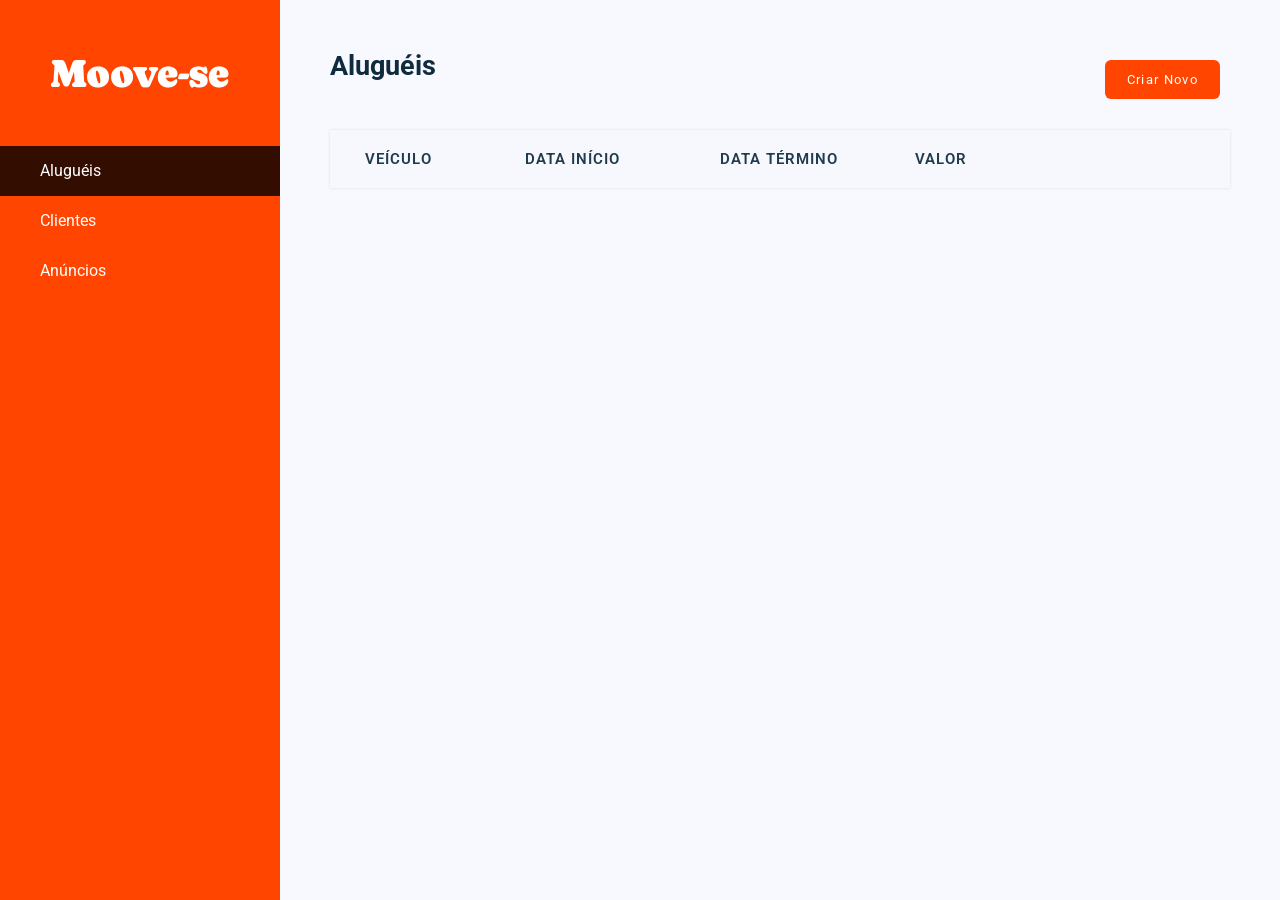
==== frontend/index.html @ 2e524813 "Frontend (rascunho)" ====
<!DOCTYPE html>
<html lang="en">
    <head>
        <title>Moove-se - Aluguéis</title>
        <meta charset="utf-8" /> 
        <link rel="icon" type="image/png" href="favicon.png" sizes="16x16">
        <link rel="stylesheet" type="text/css" href="css/elementos.css">
        <link rel="stylesheet" type="text/css" href="css/modal.css">
        <link rel="stylesheet" type="text/css" href="css/styles.css">
        <link rel="preconnect" href="https://fonts.gstatic.com" crossorigin>
        <link rel="stylesheet" href="https://fonts.googleapis.com/css?family=Roboto:wght@500;900">
        <link rel="stylesheet" href="https://fonts.googleapis.com/css2?family=Material+Symbols+Outlined:opsz,wght,FILL,GRAD@20..48,100..700,0..1,-50..200" />
        <link rel="preconnect" href="https://fonts.googleapis.com">
        <link rel="stylesheet" href="https://fonts.googleapis.com/css2?family=Caprasimo&display=swap">
    </head>
    <body>

        <div class="popup-operacao-sucesso">
            <div style="margin: 0 auto; width: 250px">Operação realizada com sucesso!</div>
        </div>

        <div style="display:flex; height:100%">
            <div style="background-color: #ff4500; color: white">
                <div style="font-family: 'Caprasimo', cursive; font-size: 30pt; padding: 50px 50px; text-align: center; width: 180px;">
                    Moove-se
                </div>
                <div class="menu">
                    <div class="menu-item-selecionado">
                        <a href="index.html">Aluguéis</a>
                    </div>
                    <div>
                        <a href="clientes.html">Clientes</a>
                    </div>
                    <div>
                        <a href="anuncios.html">Anúncios</a>
                    </div>
                </div>
            </div>
            <div style="padding: 50px;">
                <section>
                    <div class="flex flex-space-between" style="height: 80px;">
                        <div><span style="font-size: 20pt; font-weight: bold;">Aluguéis</span></div>
                        <div id="btnNovoAluguel"><button class="btnPrimario">Criar Novo</button></div>
                    </div>
                </section>
                <section>
                    <div style="position: relative">
                        <div id="divListaAlugueis" class="tabelao">
                            <div class="row cabecalho">
                                <div>Veículo</div>
                                <div>Data Início</div>
                                <div>Data Término</div>
                                <div>Valor</div>
                                <div style="width: 60px"></div>
                                <div style="width: 60px"></div>
                            </div>
                            <div id="divNaoHaAlugueis" style="display: none; padding: 50px; text-align: center;">
                                Não há aluguéis cadastrados. Convoque o marketing, aguarde sentado ou clique no botão "Criar Novo"
                            </div>
                            <div id="divListaAlugueis_linhas" class="linhas"></div>
                            <div id="divItemTemplate" style="display:none">
                                <div class="row item">
                                    <div>[veiculo]</div>
                                    <div>[data_inicio]</div>
                                    <div>[data_termino]</div>
                                    <div>[valor]</div>
                                    <div class="icone" onclick="get_aluguel([id])">
                                        <img src="img/edit_FILL0_wght100_GRAD200_opsz24.svg" />
                                    </div>
                                    <div class="icone" onclick="ativar_confirmacao_delecao([id])">
                                        <img src="img/delete_FILL0_wght100_GRAD200_opsz24.svg" />
                                    </div>
                                </div>
                            </div>
                        </div>
                    </div>
                </section>
            </div>
        </div>

        <!-- Modal Aluguel -->
        <div id="divModalAluguel" class="modal">
            <div class="modal-content" style="border-radius: 10px; width: 400px">
                <div class="flex flex-center flex-space-between" style="padding-bottom: 40px">
                    <div>
                        <p id="titulo" class="modal-titulo">Novo Aluguel</p>
                    </div>
                    <div>
                        <span class="close">&times;</span>
                    </div>
                </div>
                <form action="" method="post">
                    <input type="hidden" id="hiddenId" />
                    <input type="hidden" id="hidIdCliente" />
                    <div>
                        <div style="margin: 0 auto; width: fit-content">
                            <div style="margin-bottom: 15px">
                                <div>
                                    <input type="text" id="txtCpfCliente" maxlength="11" placeholder="CPF" />
                                </div>
                                <div style="margin: 20px 0">
                                    <label id="lblNomeCliente">&nbsp;</label>
                                </div>
                            </div>
                            <div style="margin-bottom: 15px">
                                <div class="rotulo-input">Veículo:</div>
                                <div>
                                    <select id="selModeloVeiculo" required title="Escolha um veículo" style="width: 100%">
                                        <option value="">-- Escolha o modelo --</option>
                                    </select>
                                </div>
                            </div>
                            <div class="flex flex-space-between" style="margin-bottom: 15px; width: 360px">
                                <div>
                                    <div class="rotulo-input">Início:</div>
                                    <input type="date" id="dateDataInicio" placeholder="Data de Início" style="width: 170px" />
                                </div>
                                <div>
                                    <div class="rotulo-input">Término:</div>
                                    <input type="date" id="dateDataTermino" style="width: 170px" />
                                </div>
                            </div>
                            <div style="background-color: #f8f8ff; border: solid 1px #e5e9fd; border-radius: 10px; margin-top: 30px; padding: 10px 30px">
                                <div class="flex flex-space-between" style="line-height: 30pt">
                                    <div>Diária:</div>
                                    <div id="divValorDiariaVeiculo"></div>
                                </div>
                                <div class="flex flex-space-between" style="line-height: 30pt">
                                    <div>Dias:</div>
                                    <div id="divDias"></div>
                                </div>
                                <div class="flex flex-space-between" style="line-height: 30pt">
                                    <div>Total do aluguel:</div>
                                    <div id="divTotal"></div>
                                </div>
                            </div>
                        </div>
                    </div>
                    <div class="flex-end modal-rodape-botoes">
                        <div>
                            <button type="button" id="btnSalvarAluguel" class="btnPrimario">Salvar</button>
                            <button type="button" id="btnSalvarAlteracoesAluguel" class="btnPrimario">Salvar Alterações</button>
                        </div>
                        <div><button type="button" class="btnSecundario" onclick="closeModal(divModalAluguel)">Cancelar</button></div>
                    </div>
                </form>
            </div>
        </div>

        <!-- Modal Deleta Aluguel -->
        <div id="divModalDeleteAluguel" class="modal">
            <div class="modal-content" style="border-radius: 10px; width: 400px;">
                <div class="flex flex-center flex-space-between" style="padding-bottom: 40px">
                    <div>
                        <p id="titulo" class="modal-titulo">Excluir Aluguel</p>
                    </div>
                    <div>
                        <span class="close">&times;</span>
                    </div>
                </div>
                <div style="padding: 20px 0; text-align: center;">
                    Deseja realmente excluir este aluguel?
                </div>
                <div class="flex-end modal-rodape-botoes">
                    <div>
                        <input id="hiddenIdAluguelModalDeleteAluguel" type="hidden">
                        <button type="button" id="btnDeletarAluguel" class="btnPrimario" onclick="delete_aluguel(hiddenIdAluguelModalDeleteAluguel.value)">Confirmar</button>
                    </div>
                    <div><button type="button" class="btnSecundario" onclick="closeModal(divModalDeleteAluguel)">Cancelar</button></div>
                </div>
            </div>
        </div>

        <script src="https://ajax.aspnetcdn.com/ajax/jQuery/jquery-3.7.0.min.js"></script>
        <script src="js/alugueis.js"></script>
        <script src="js/uteis.js"></script>
        <script src="js/elementos.js"></script>
        <script src="js/modal.js"></script>
        <!-- scripts Startup  -->
        <script>
            get_modelos_veiculos();
            get_alugueis();
        </script>
    </body>
</html>
---- frontend/css/elementos.css ----
input[type='date'],
input[type='text'],
input[type='number'],
select {
    background-color: white;
    border: 3px solid #ebf3f8;
    border-radius: 10px;
    box-sizing: border-box;
    font-family: Roboto;
    font-size: 11pt;
    outline: none;
    padding: 12px 12px;
}

input[type='date']:focus,
input[type='text']:focus,
input[type='number']:focus {
    border-color: #f1520a;
}

input[type='text']:disabled {
    background-color: #efefef;
}

.modal-rodape-botoes {
    display: flex;
    flex-flow: row;
    padding-top: 40px;
}

.rotulo-input {
    font-size: 11pt;
    padding: 10px 0;
}


/********************
 Botões
********************/

.btnAzul,
.btnPrimario,
.btnSecundario {
    border: 2px solid transparent;
    border-radius: 6px;
    color: white;
    cursor: pointer;
    font: 13px Roboto;
    letter-spacing: 1pt;
    margin: 10px;
    padding: 10px 20px;
}

.btnPrimario {
    background-color: #ff4500;
    transition: 0.3s;
}

.btnPrimario:hover {
    background-color: #ae1407;
}

.btnAzul {
    background-color: #1F75FE;
    transition: 0.3s;
}

.btnAzul:disabled {
    background-color: #B9D9EB;
}

.btnAzul:hover:not(:disabled) {
    background-color: #2a52be;
}

.btnSecundario {
    background-color: white;
    color: #ff4500;
}

.btnSecundario:hover {
    color: #ae1407;
    border-color: #ae1407;
}
---- frontend/css/modal.css ----
/* The Close Button */
.close {
    color: #aaaaaa;
    float: right;
    font-size: 28px;
    font-weight: bold;
}

.close:focus,
.close:hover {
    color: #000;
    cursor: pointer;
    text-decoration: none;
}

/* The Modal (background) */
.modal {
    align-items: center;
    background-color: rgb(0,0,0); /* Fallback color */
    background-color: rgba(0,0,0,0.4); /* Black w/ opacity */
    display: none; /* Hidden by default */
    height: 100%; /* Full height */
    justify-content: center;
    left: 0;
    overflow: auto; /* Enable scroll if needed */
    position: fixed; /* Stay in place */
    top: 0;
    width: 100%; /* Full width */
    z-index: 1; /* Sit on top */
    animation: pop 0.25s ease-in-out;
}
@keyframes pop {
    0% {
        opacity: 0;
      }
    50%  {
      opacity: 1;
    }
  }

/* Modal Content */
.modal-content {
    background-color: #fefefe;
    border: 1px solid #888;
    margin: auto;
    padding: 20px;
}
---- frontend/css/styles.css ----
html {
    height: 100%;
}

html * {
    margin: 0;
}

body {
    background-color: #f8f8ff;
    color: #0f2b3d;
    font-family: Roboto;
    height: 100%;
}

.flex {
	display: flex;
}

.flex-center {
	align-items: center;
}

.flex-end {
	justify-content: flex-end;
}

.flex-space-between {
	justify-content: space-between;
}

.flex-start {
	align-content: flex-start;
}

.form > div {
    margin: 20px;
}

.menu > div {
    cursor: pointer;
    line-height: 50px;
    padding-left: 40px;
}

.menu > div:hover {
    background: rgba(0, 0, 0, 1);
}

.menu > div.menu-item-selecionado {
    background: rgba(0, 0, 0, .8);
 }

.menu > div > a {
    color: inherit;
    display: block;
    text-decoration: none;
}

.modal-titulo {
    font-size: 15pt;
    font-weight: bold;
}

.popup-operacao-sucesso {
    margin: 0 auto;
    position: absolute;
    top: -69px;
    width: 100%;
}

.popup-operacao-sucesso > div {
    background-color: #0fa94b;
    border-radius: 10px;
    color: white;
    margin: 0 auto;
    padding: 25px;
    text-align: center;
    width: 250px;
}

.row {
    display: table;
    width: 100%;
    table-layout: fixed;
}

.row > div {
    display: table-cell;
}

.tabelao {
    background-color: white;
    border-radius: 10px;
    filter: drop-shadow(0 0 0.1rem #dfdfdf);
    margin: auto;
}

.tabelao > .cabecalho {
    background-color: #f7f8fd;
    color: #1f3b4d;
    font-size: 11pt;
    font-weight: 600;
    letter-spacing: 1px;
    padding: 20px 0;
    text-transform:uppercase;
}

.tabelao > .linhas .item {
    line-height: 50px;
}

.tabelao > .linhas .item:hover {
    background-color: #F5FAFF;
}

.tabelao > .linhas .item > div {
    border-bottom: solid 1px #efefef;
}

.tabelao > .linhas .item .icone {
    cursor: pointer;
    text-align: center;
    width: 60px;
}

.tabelao > .linhas .item div:first-child,
.tabelao > .cabecalho > div:first-child {
    padding-left: 35px;
}

.tabelao > .linhas .item div:last-child {
    padding-right: 10px;
}

.tabelao > .linhas .item .icone img {
    vertical-align: middle;
}

#txtComplementoEnderecoCliente,
#txtCepEnderecoCliente,
#txtCpfCliente,
#txtNumeroEnderecoCliente {
    width: 125px;
}

#txtNomeCliente {
    width: 300px;
}

/********************
 Cards de Anúncios
********************/

#lista_anuncios,
#lista_veiculos {
    flex-wrap: wrap;
}

#lista_anuncios *,
#lista_veiculos * {
    cursor: pointer;
    line-height: 25px;
}

#lista_anuncios .preco,
#lista_veiculos .preco {
    color: #008000;
    font-size: 15pt;
    margin-top: 10pt;
}

#lista_anuncios > div,
#lista_veiculos > div {
    border-style: solid;
    border-radius: 10px;
    margin: 10px;
    padding: 20px;
    width: 150px;
    transition-duration: 0.1s;
    transition-timing-function: ease-in-out;
}

#lista_anuncios > div:hover,
#lista_veiculos > div:hover {
    transform: scale(1.1);
    transition-duration: 0.2s;
    transition-timing-function: ease-in-out;
}

#lista_anuncios [data-veiculo-item] {
    border-color: #ff4500;
}

#lista_anuncios > div {
    box-shadow: 5px 5px rgba(255, 69, 0, .2);
}

#lista_veiculos > div {
    border: solid rgba(185, 217, 235, .5);
    box-shadow: 5px 5px rgba(185, 217, 235, 0);
}


/********************
 Containers
********************/

.container_vazio {
    border: #B9D9EB 2px dashed;
    display: none;
    line-height: 100px;
    text-align: center;
}
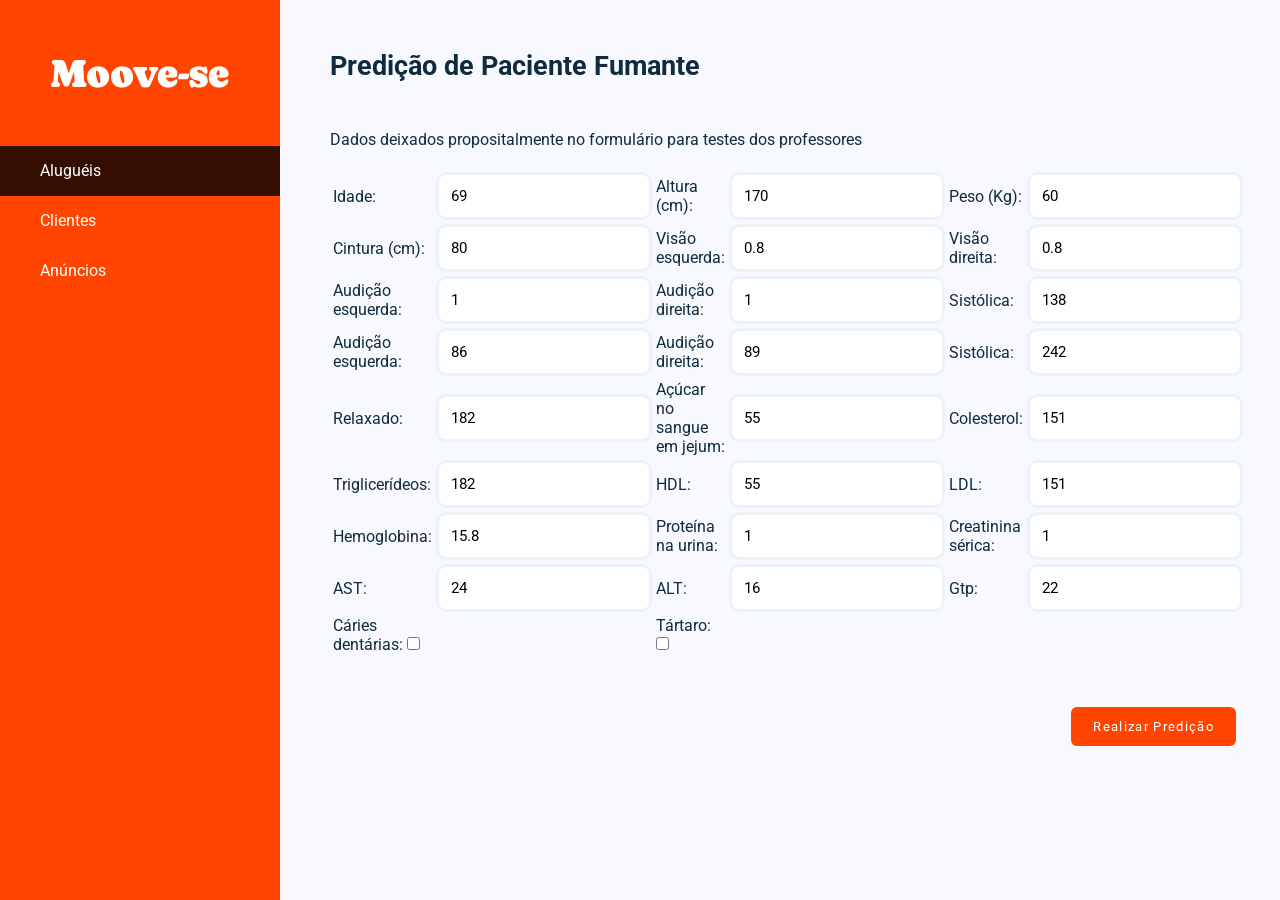
==== commit adf11a00: "Front Funcionando" ====
--- a/frontend/index.html
+++ b/frontend/index.html
@@ -39,13 +39,102 @@
             <div style="padding: 50px;">
                 <section>
                     <div class="flex flex-space-between" style="height: 80px;">
-                        <div><span style="font-size: 20pt; font-weight: bold;">Aluguéis</span></div>
-                        <div id="btnNovoAluguel"><button class="btnPrimario">Criar Novo</button></div>
+                        <div><span style="font-size: 20pt; font-weight: bold;">Predição de Paciente Fumante</span></div>
                     </div>
                 </section>
                 <section>
+                    <div style="padding-bottom: 20px;">Dados deixados propositalmente no formulário para testes dos professores</div>
                     <div style="position: relative">
-                        <div id="divListaAlugueis" class="tabelao">
+                        <form action="" method="post">
+                            <table>
+                                <tr>
+                                    <td><label>Idade:</label></td>
+                                    <td><input type="text" id="txtIdade" placeholder="Idade" value="69" /></td>
+                                    <td><label>Altura (cm):</label></td>
+                                    <td><input type="text" id="txtAltura" placeholder="Altura (cm)" value="170" />
+                                    <td><label>Peso (Kg):</label></td>
+                                    <td><input type="text" id="txtPeso" placeholder="Peso (Kg)" value="60" />
+                                </tr>
+                                <tr>
+                                    <td><label>Cintura (cm):</label></td>
+                                    <td><input type="text" id="txtCintura" placeholder="Cintura (cm)" value="80" /></td>
+                                    <td><label>Visão esquerda:</label></td>
+                                    <td><input type="text" id="txtVisao_esquerda" placeholder="Visão esquerda" value="0.8" /></td>
+                                    <td><label>Visão direita:</label></td>
+                                    <td><input type="text" id="txtVisao_direita" placeholder="Visão direita" value="0.8" /></td>
+                                </tr>
+                                <tr>
+                                    <td><label>Audição esquerda:</label></td>
+                                    <td><input type="text" id="txtAudicao_esquerda" placeholder="Audição esquerda" value="1" /></td>
+                                    <td><label>Audição direita:</label></td>
+                                    <td><input type="text" id="txtAudicao_direita" placeholder="Audição direita"  value="1"/></td>
+                                    <td><label>Sistólica:</label></td>
+                                    <td><input type="text" id="txtSistolica" placeholder="Sistólica" value="138" /></td>
+                                </tr>
+                                <tr>
+                                    <td><label>Audição esquerda:</label></td>
+                                    <td><input type="text" id="txtAudicao_esquerda" placeholder="Audição esquerda" value="86" /></td>
+                                    <td><label>Audição direita:</label></td>
+                                    <td><input type="text" id="txtAudicao_direita" placeholder="Audição direita" value="89" /></td>
+                                    <td><label>Sistólica:</label></td>
+                                    <td><input type="text" id="txtSistolica" placeholder="Sistólica" value="242" /></td>
+                                </tr>
+                                <tr>
+                                    <td><label>Relaxado:</label></td>
+                                    <td><input type="text" id="txtRelaxado" placeholder="Relaxado" value="182" /></td>
+                                    <td><label>Açúcar no sangue em jejum:</label></td>
+                                    <td><input type="text" id="txtAcucar_no_sangue_em_jejum" placeholder="Açúcar no sangue em jejum" value="55" /></td>
+                                    <td><label>Colesterol:</label></td>
+                                    <td><input type="text" id="txtColesterol" placeholder="Colesterol" value="151" /></td>
+                                </tr>
+                                <tr>
+                                    <td><label>Triglicerídeos:</label></td>
+                                    <td><input type="text" id="txtTrigliceridos" placeholder="Triglicerídeos" value="182" /></td>
+                                    <td><label>HDL:</label></td>
+                                    <td><input type="text" id="txtHDL" placeholder="HDL" value="55" /></td>
+                                    <td><label>LDL:</label></td>
+                                    <td><input type="text" id="txtLDL" placeholder="LDL" value="151" /></td>
+                                </tr>
+                                <tr>
+                                    <td><label>Hemoglobina:</label></td>
+                                    <td><input type="text" id="txtHemoglobina" placeholder="Hemoglobina"  value="15.8"/></td>
+                                    <td><label>Proteína na urina:</label></td>
+                                    <td><input type="text" id="txtProteina_na_urina" placeholder="Proteína na urina" value="1" /></td>
+                                    <td><label>Creatinina sérica:</label></td>
+                                    <td><input type="text" id="txtCreatinina_serica" placeholder="Creatinina sérica" value="1" /></td>
+                                </tr>
+                                <tr>
+                                    <td><label>AST:</label></td>
+                                    <td><input type="text" id="txtAST" placeholder="AST" value="24" /></td>
+                                    <td><label>ALT:</label></td>
+                                    <td><input type="text" id="txtALT" placeholder="ALT" value="16" /></td>
+                                    <td><label>Gtp:</label></td>
+                                    <td><input type="text" id="txtGtp" placeholder="Gtp" value="22" /></td>
+                                </tr>
+                                <tr>
+                                    <td>
+                                        <label for="cbxCaries_dentarias">Cáries dentárias:</label>
+                                        <input type="checkbox" id="cbxCaries_dentarias" />
+                                    </td>
+                                    <td>
+                                    </td>
+                                    <td>
+                                        <label for="cbxTartaro">Tártaro:</label>
+                                        <input type="checkbox" id="cbxTartaro" />
+                                    </td>
+                                    <td></td>
+                                    <td></td>
+                                    <td></td>
+                                </tr>
+                            </table>
+                            <div class="flex-end modal-rodape-botoes">
+                                <div>
+                                    <button type="button" id="btnPredicaoPaciente" class="btnPrimario">Realizar Predição</button>
+                                </div>
+                            </div>
+                        </form>
+
+                        <!-- <div id="divListaAlugueis" class="tabelao">
                             <div class="row cabecalho">
                                 <div>Veículo</div>
                                 <div>Data Início</div>
@@ -72,7 +161,7 @@
                                     </div>
                                 </div>
                             </div>
-                        </div>
+                        </div> -->
                     </div>
                 </section>
             </div>
@@ -173,6 +262,7 @@
 
         <script src="https://ajax.aspnetcdn.com/ajax/jQuery/jquery-3.7.0.min.js"></script>
         <script src="js/alugueis.js"></script>
+        <script src="js/predicao.js"></script>
         <script src="js/uteis.js"></script>
         <script src="js/elementos.js"></script>
         <script src="js/modal.js"></script>
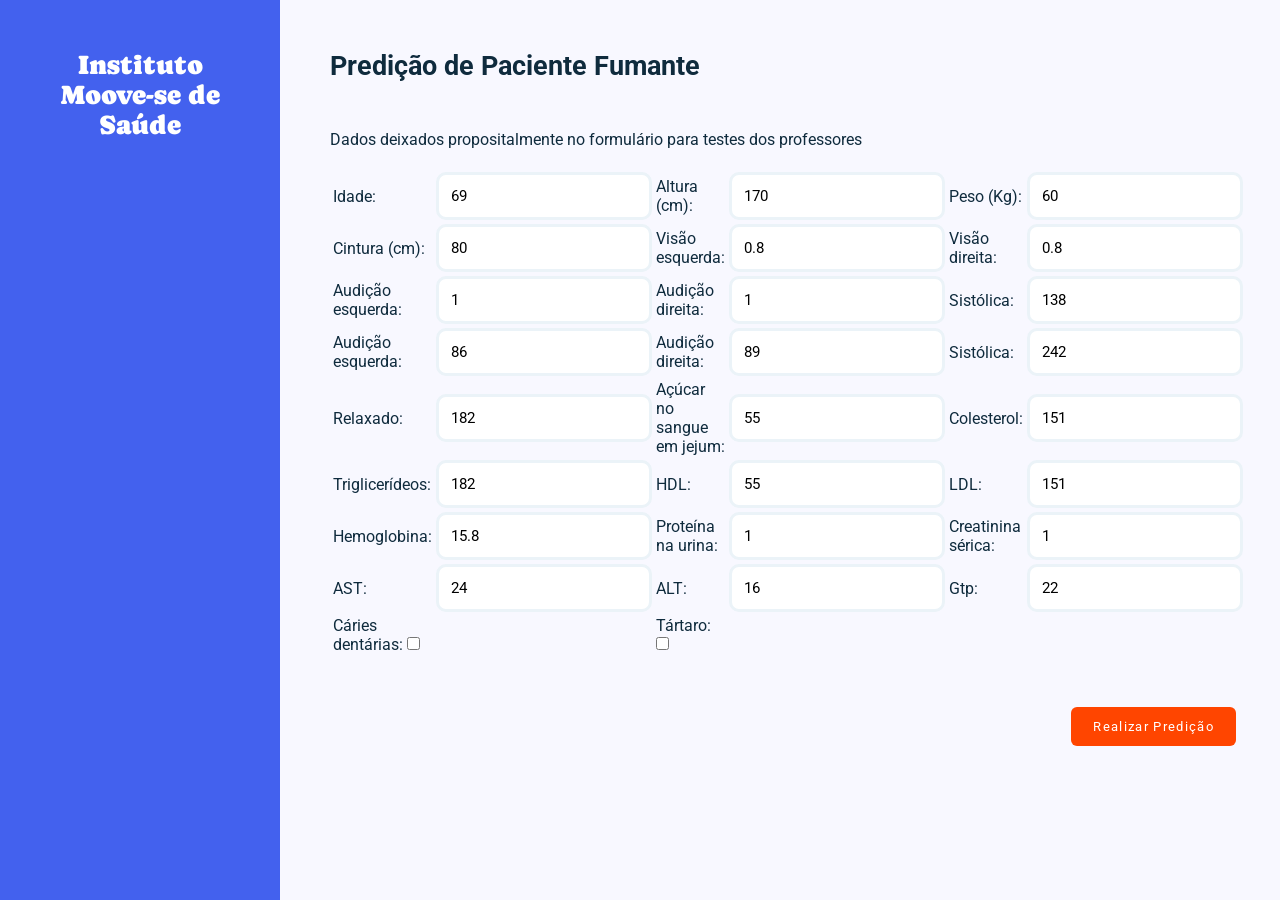
==== commit cfc1814e: "Feito!" ====
--- a/frontend/index.html
+++ b/frontend/index.html
@@ -1,7 +1,7 @@
 <!DOCTYPE html>
 <html lang="en">
     <head>
-        <title>Moove-se - Aluguéis</title>
+        <title>Instituto Moove-se de Saúde - Predição de Pacientes Fumantes</title>
         <meta charset="utf-8" /> 
         <link rel="icon" type="image/png" href="favicon.png" sizes="16x16">
         <link rel="stylesheet" type="text/css" href="css/elementos.css">
@@ -15,25 +15,10 @@
     </head>
     <body>
 
-        <div class="popup-operacao-sucesso">
-            <div style="margin: 0 auto; width: 250px">Operação realizada com sucesso!</div>
-        </div>
-
         <div style="display:flex; height:100%">
-            <div style="background-color: #ff4500; color: white">
-                <div style="font-family: 'Caprasimo', cursive; font-size: 30pt; padding: 50px 50px; text-align: center; width: 180px;">
-                    Moove-se
-                </div>
-                <div class="menu">
-                    <div class="menu-item-selecionado">
-                        <a href="index.html">Aluguéis</a>
-                    </div>
-                    <div>
-                        <a href="clientes.html">Clientes</a>
-                    </div>
-                    <div>
-                        <a href="anuncios.html">Anúncios</a>
-                    </div>
+            <div style="background-color: #4361ee; color: white">
+                <div style="font-family: 'Caprasimo', cursive; font-size: 20pt; padding: 50px 50px; text-align: center; width: 180px;">
+                    Instituto Moove-se de Saúde
                 </div>
             </div>
             <div style="padding: 50px;">
@@ -134,142 +119,13 @@
                             </div>
                         </form>
 
-                        <!-- <div id="divListaAlugueis" class="tabelao">
-                            <div class="row cabecalho">
-                                <div>Veículo</div>
-                                <div>Data Início</div>
-                                <div>Data Término</div>
-                                <div>Valor</div>
-                                <div style="width: 60px"></div>
-                                <div style="width: 60px"></div>
-                            </div>
-                            <div id="divNaoHaAlugueis" style="display: none; padding: 50px; text-align: center;">
-                                Não há aluguéis cadastrados. Convoque o marketing, aguarde sentado ou clique no botão "Criar Novo"
-                            </div>
-                            <div id="divListaAlugueis_linhas" class="linhas"></div>
-                            <div id="divItemTemplate" style="display:none">
-                                <div class="row item">
-                                    <div>[veiculo]</div>
-                                    <div>[data_inicio]</div>
-                                    <div>[data_termino]</div>
-                                    <div>[valor]</div>
-                                    <div class="icone" onclick="get_aluguel([id])">
-                                        <img src="img/edit_FILL0_wght100_GRAD200_opsz24.svg" />
-                                    </div>
-                                    <div class="icone" onclick="ativar_confirmacao_delecao([id])">
-                                        <img src="img/delete_FILL0_wght100_GRAD200_opsz24.svg" />
-                                    </div>
-                                </div>
-                            </div>
-                        </div> -->
                     </div>
                 </section>
             </div>
         </div>
 
-        <!-- Modal Aluguel -->
-        <div id="divModalAluguel" class="modal">
-            <div class="modal-content" style="border-radius: 10px; width: 400px">
-                <div class="flex flex-center flex-space-between" style="padding-bottom: 40px">
-                    <div>
-                        <p id="titulo" class="modal-titulo">Novo Aluguel</p>
-                    </div>
-                    <div>
-                        <span class="close">&times;</span>
-                    </div>
-                </div>
-                <form action="" method="post">
-                    <input type="hidden" id="hiddenId" />
-                    <input type="hidden" id="hidIdCliente" />
-                    <div>
-                        <div style="margin: 0 auto; width: fit-content">
-                            <div style="margin-bottom: 15px">
-                                <div>
-                                    <input type="text" id="txtCpfCliente" maxlength="11" placeholder="CPF" />
-                                </div>
-                                <div style="margin: 20px 0">
-                                    <label id="lblNomeCliente">&nbsp;</label>
-                                </div>
-                            </div>
-                            <div style="margin-bottom: 15px">
-                                <div class="rotulo-input">Veículo:</div>
-                                <div>
-                                    <select id="selModeloVeiculo" required title="Escolha um veículo" style="width: 100%">
-                                        <option value="">-- Escolha o modelo --</option>
-                                    </select>
-                                </div>
-                            </div>
-                            <div class="flex flex-space-between" style="margin-bottom: 15px; width: 360px">
-                                <div>
-                                    <div class="rotulo-input">Início:</div>
-                                    <input type="date" id="dateDataInicio" placeholder="Data de Início" style="width: 170px" />
-                                </div>
-                                <div>
-                                    <div class="rotulo-input">Término:</div>
-                                    <input type="date" id="dateDataTermino" style="width: 170px" />
-                                </div>
-                            </div>
-                            <div style="background-color: #f8f8ff; border: solid 1px #e5e9fd; border-radius: 10px; margin-top: 30px; padding: 10px 30px">
-                                <div class="flex flex-space-between" style="line-height: 30pt">
-                                    <div>Diária:</div>
-                                    <div id="divValorDiariaVeiculo"></div>
-                                </div>
-                                <div class="flex flex-space-between" style="line-height: 30pt">
-                                    <div>Dias:</div>
-                                    <div id="divDias"></div>
-                                </div>
-                                <div class="flex flex-space-between" style="line-height: 30pt">
-                                    <div>Total do aluguel:</div>
-                                    <div id="divTotal"></div>
-                                </div>
-                            </div>
-                        </div>
-                    </div>
-                    <div class="flex-end modal-rodape-botoes">
-                        <div>
-                            <button type="button" id="btnSalvarAluguel" class="btnPrimario">Salvar</button>
-                            <button type="button" id="btnSalvarAlteracoesAluguel" class="btnPrimario">Salvar Alterações</button>
-                        </div>
-                        <div><button type="button" class="btnSecundario" onclick="closeModal(divModalAluguel)">Cancelar</button></div>
-                    </div>
-                </form>
-            </div>
-        </div>
-
-        <!-- Modal Deleta Aluguel -->
-        <div id="divModalDeleteAluguel" class="modal">
-            <div class="modal-content" style="border-radius: 10px; width: 400px;">
-                <div class="flex flex-center flex-space-between" style="padding-bottom: 40px">
-                    <div>
-                        <p id="titulo" class="modal-titulo">Excluir Aluguel</p>
-                    </div>
-                    <div>
-                        <span class="close">&times;</span>
-                    </div>
-                </div>
-                <div style="padding: 20px 0; text-align: center;">
-                    Deseja realmente excluir este aluguel?
-                </div>
-                <div class="flex-end modal-rodape-botoes">
-                    <div>
-                        <input id="hiddenIdAluguelModalDeleteAluguel" type="hidden">
-                        <button type="button" id="btnDeletarAluguel" class="btnPrimario" onclick="delete_aluguel(hiddenIdAluguelModalDeleteAluguel.value)">Confirmar</button>
-                    </div>
-                    <div><button type="button" class="btnSecundario" onclick="closeModal(divModalDeleteAluguel)">Cancelar</button></div>
-                </div>
-            </div>
-        </div>
-
         <script src="https://ajax.aspnetcdn.com/ajax/jQuery/jquery-3.7.0.min.js"></script>
-        <script src="js/alugueis.js"></script>
         <script src="js/predicao.js"></script>
-        <script src="js/uteis.js"></script>
         <script src="js/elementos.js"></script>
-        <script src="js/modal.js"></script>
-        <!-- scripts Startup  -->
-        <script>
-            get_modelos_veiculos();
-            get_alugueis();
-        </script>
     </body>
 </html>
